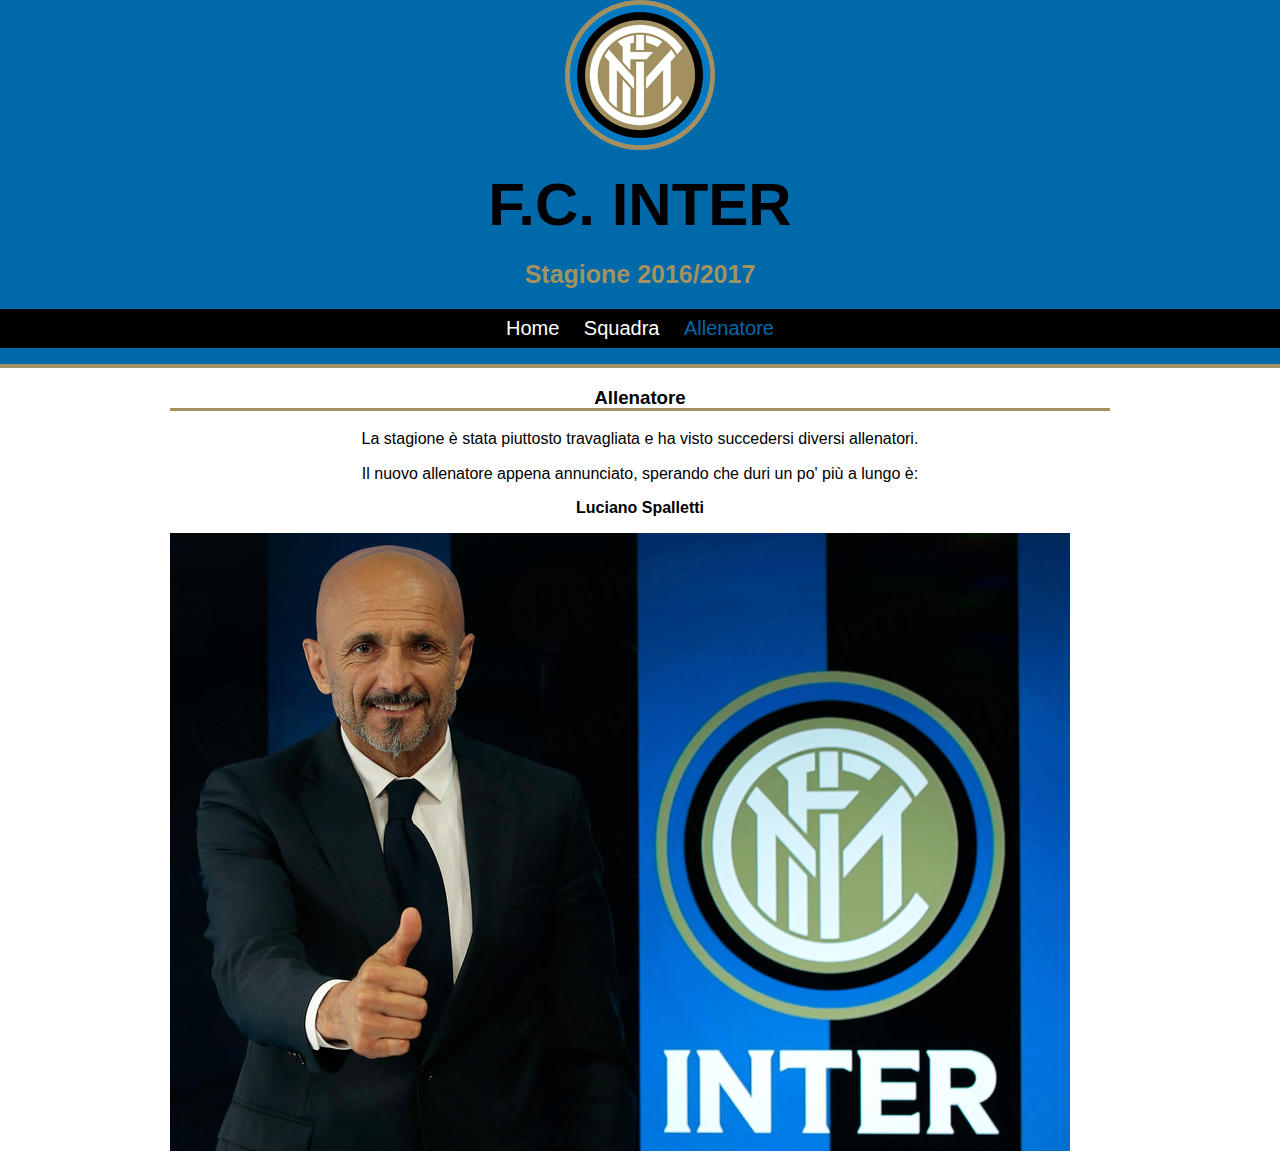
==== allenatore.html @ ce9d46ca "Init SitoCorso" ====
<!DOCTYPE html>
<html>
	<head>
		<meta charset="utf-8">
		<title>F.C. Internazionale</title>
		<link rel="stylesheet" type="text/css" href="Stile/normalize.css">
		<link rel="stylesheet" type="text/css" href="Stile/main.css">
		<link rel="stylesheet" type="text/css" href="Stile/responsive.css">
		<meta name="viewport" content="width=device-width, initial-scale=1.0">
	</head>
	<body>
		<header>
		<img src="Immagini/Logo.png" class="logo">
			<h1>F.C. inter</h1>
			<h2>Stagione 2016/2017</h2>
			<nav>
				<ul>
					<li><a href="index.html">Home</a></li>
					<li><a href="squadra.html">Squadra</a></li>
					<li><a href="allenatore.html" class="selected">Allenatore</a></li>
				</ul>
			</nav>
		</header>
		<div id="wrapper">
		<section class="allenatore">
			<h3>Allenatore</h3>
				<p>La stagione è stata piuttosto travagliata e ha visto succedersi diversi allenatori.</p>
				<p>Il nuovo allenatore appena annunciato, sperando che duri un po' più a lungo è:</p>
				<p align="center"><b>Luciano Spalletti</b></p>
				<img src="Immagini/Allenatore.jpg" alt="Spalletti">
			</section>
		</div>
	</body>
</html>
---- Stile/main.css ----
/*****************************************
GENERALE
*****************************************/

body {
	font-family: arial, calibri, corbel;
	margin: 0;
}


/*****************************************
HEADER
*****************************************/

header {
	background-color: #0069aa;
	border-bottom: 4px solid #a29161;
	overflow: auto;
	
	}

h1 {
	font-size: 60px;
	text-transform: uppercase;
	color: #000000;
	text-align: center;
	margin: 0;
	padding: 20px 0 0 0;
	
}

h2 {
	color: #a29161;
	text-align: center;
	font-size: 25px;


}

h3 {
	text-align: center;
}

nav {
	background-color: #000000;
	text-align: center;
	margin: 0;
		}

nav li {
	display: inline-block;
	padding: 8px 10px 8px 10px;
	list-style-type: none;

}

nav li:hover {
	background-color: #0069aa;
}

nav li a {
	color: #ffffff;
	font-size: 20px;
	text-decoration: none;
}

nav ul {
	padding: 0;
}

.logo {
	display: block;
	max-width: 200px;
	margin: 0 auto;

}


nav a.selected {
	color: #0069aa;

}

/*****************************************
SECTION
*****************************************/

#wrapper {
	max-width: 940px;
	margin: 0 auto;
	padding: 0 5% 5px 5%;
}

#wrapper h3 {
	border-bottom: #a29161 solid 3px;
}




#wrapper img {
	max-width: 100%;

}



/*****************************************
SQUADRA
*****************************************/



#giocatori p {
	max-width: 200px;
	text-align: center;
}

#giocatori h4 {
	clear: both;
	padding-left: 5%;
	padding-top: 5%;
	text-transform: uppercase;
}

#giocatori ul {
	list-style-type: none;
}



.maglia {
	margin: 0;
	font-size: 1.5em;
	text-shadow: 1px 1px 5px #0069aa;
	font-weight: bold;
	color: #000000;

}

.Portieri li {
	list-style: none;
	float: left;
	width: 45%;
	margin: 2.5%;
	background-color: #f5f5f5;
}


.Difensori li {
	list-style: none;
	float: left;
	width: 45%;
	margin: 2.5%;
	background-color: #f5f5f5;
}


.Centrocampisti li {
	list-style: none;
	float: left;
	width: 45%;
	margin: 2.5%;
	background-color: #f5f5f5;
}


.Attaccanti li {
	list-style: none;
	float: left;
	width: 45%;
	margin: 2.5%;
	background-color: #f5f5f5;
}



/*****************************************
ALLENATORE
*****************************************/


.allenatore p {
	text-align: center;
}
---- Stile/responsive.css ----
@media screen and (min-width: 550px) {
#giocatori li {
	width: 25%;
}
}

@media screen and (min-width: 800px) {

#giocatori li {
	width: 20%;
}
}
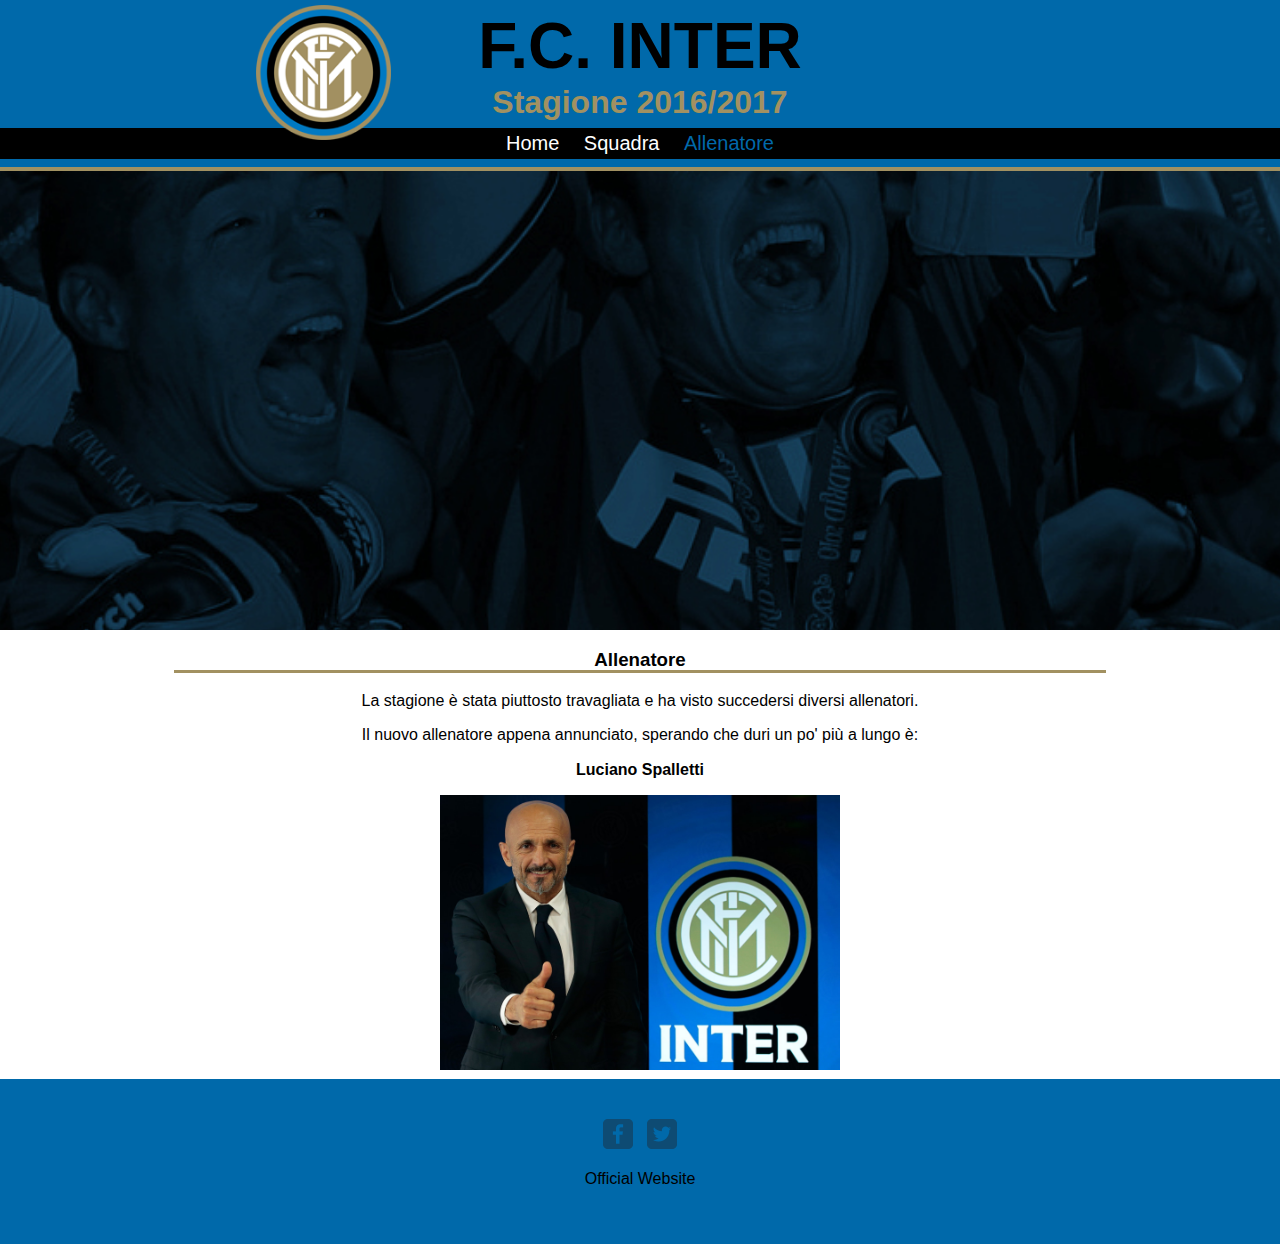
==== commit 9dc08537: "Aggiornamento Prova3" ====
--- a/allenatore.html
+++ b/allenatore.html
@@ -9,10 +9,13 @@
 		<meta name="viewport" content="width=device-width, initial-scale=1.0">
 	</head>
 	<body>
-		<header>
+	<div class="container">
+		<header class="clearfix">
 		<img src="Immagini/Logo.png" class="logo">
+			<div class="main-header">
 			<h1>F.C. inter</h1>
 			<h2>Stagione 2016/2017</h2>
+			</div>
 			<nav>
 				<ul>
 					<li><a href="index.html">Home</a></li>
@@ -21,14 +24,27 @@
 				</ul>
 			</nav>
 		</header>
-		<div id="wrapper">
+		<div class="banner">
+				
+		</div>
+		<div id="wrapper" class="clearfix">
 		<section class="allenatore">
 			<h3>Allenatore</h3>
 				<p>La stagione è stata piuttosto travagliata e ha visto succedersi diversi allenatori.</p>
 				<p>Il nuovo allenatore appena annunciato, sperando che duri un po' più a lungo è:</p>
 				<p align="center"><b>Luciano Spalletti</b></p>
-				<img src="Immagini/Allenatore.jpg" alt="Spalletti">
+				<img src="Immagini/Allenatore.jpg" alt="Spalletti" class="img-allenatore">
 			</section>
 		</div>
+		</div>
+		<footer>
+				<a href="https://www.facebook.com/Inter" target="blank">
+					<img src="Immagini/facebook1.png" class="icona-social">
+				</a>
+				<a href="https://twitter.com/Inter" target="blank">
+					<img src="Immagini/twitter1.png" class="icona-social">
+				</a>
+				<p> <a href="http://www.inter.it">Official Website</a></p>
+			</footer>
 	</body>
 </html>
--- a/Stile/main.css
+++ b/Stile/main.css
@@ -5,6 +5,16 @@
 body {
 	font-family: arial, calibri, corbel;
 	margin: 0;
+}
+
+.container {
+	min-height: calc(100vh - 164px);
+}
+
+.clearfix::after {
+	content: " ";
+	display: table;
+	clear: both;
 }
 
 
@@ -15,24 +25,28 @@
 header {
 	background-color: #0069aa;
 	border-bottom: 4px solid #a29161;
-	overflow: auto;
+	position: fixed;
+	width: 100%;
+	top: 0;
+	
 	
 	}
 
 h1 {
-	font-size: 60px;
+	font-size: 4em;
 	text-transform: uppercase;
 	color: #000000;
 	text-align: center;
 	margin: 0;
-	padding: 20px 0 0 0;
+	padding: 10px 0 0 0;
 	
 }
 
 h2 {
 	color: #a29161;
 	text-align: center;
-	font-size: 25px;
+	font-size: 2em;
+	margin: 0;
 
 
 }
@@ -49,8 +63,9 @@
 
 nav li {
 	display: inline-block;
-	padding: 8px 10px 8px 10px;
+	padding: 4px 10px 4px 10px;
 	list-style-type: none;
+
 
 }
 
@@ -66,11 +81,12 @@
 
 nav ul {
 	padding: 0;
+	margin: 8px 0;
 }
 
 .logo {
 	display: block;
-	max-width: 200px;
+	max-width: 135px;
 	margin: 0 auto;
 
 }
@@ -81,14 +97,32 @@
 
 }
 
+
+/*****************************************
+BANNER
+*****************************************/
+
+.banner {
+	padding: 600px 0 30px 0;
+	background-image: url(../Immagini/Sfondo.jpg);
+	background-size: cover;
+	background-repeat: no-repeat;
+	background-position: center;
+	background-attachment: fixed;
+}
+
+
+
+
 /*****************************************
 SECTION
 *****************************************/
 
 #wrapper {
-	max-width: 940px;
+	max-width: 1060px;
 	margin: 0 auto;
 	padding: 0 5% 5px 5%;
+	box-sizing: border-box;
 }
 
 #wrapper h3 {
@@ -109,7 +143,23 @@
 SQUADRA
 *****************************************/
 
-
+.ruoli li {
+	display: inline-block;
+	text-align: center;
+	list-style-type: none;
+
+}
+
+.ruoli {
+	padding-bottom: 0;
+	margin-bottom: 0;
+}
+
+.ruoli li a {
+	text-decoration: none;
+	color: #000000;
+	padding: 5% 5px;
+}
 
 #giocatori p {
 	max-width: 200px;
@@ -119,7 +169,7 @@
 #giocatori h4 {
 	clear: both;
 	padding-left: 5%;
-	padding-top: 5%;
+	padding-top: 20%;
 	text-transform: uppercase;
 }
 
@@ -147,6 +197,8 @@
 }
 
 
+
+
 .Difensori li {
 	list-style: none;
 	float: left;
@@ -175,11 +227,49 @@
 
 
 
+
 /*****************************************
 ALLENATORE
 *****************************************/
 
+.allenatore {
+	text-align: center;
+}
 
 .allenatore p {
 	text-align: center;
-}+}
+
+.allenatore img {
+	width: 400px;
+}
+
+
+
+/*******************************************
+FOOTER
+******************************************/
+
+footer {
+	text-align: center;
+	clear: both;
+	padding: 40px;
+	background-color: #0069aa;
+}
+
+footer p a {
+	font-size: 1em;
+	color: #000000;
+}
+
+.icona-social {
+	width: 30px;
+	height: 30px;
+	margin: 0 5px;
+}
+
+
+footer a {
+	text-decoration: none;
+}
+
--- a/Stile/responsive.css
+++ b/Stile/responsive.css
@@ -1,6 +1,29 @@
 @media screen and (min-width: 550px) {
 #giocatori li {
 	width: 25%;
+}
+
+.Portieri li:nth-child(4) {
+    clear: left;
+  }
+
+.Difensori li:nth-child(7) {
+    clear: left;
+  }
+
+.Centrocampisti li:nth-child(4) {
+    clear: left;
+  }
+
+
+.main-header {
+	position: relative;
+}
+
+.logo {
+	position: absolute;
+	top: 5px;
+	left: 5%;
 }
 }
 
@@ -9,4 +32,44 @@
 #giocatori li {
 	width: 20%;
 }
+
+.Portieri li:nth-child(4) {
+    clear: none;
+  }
+
+.Difensori li:nth-child(7) {
+    clear: none;
+  }
+
+.Centrocampisti li:nth-child(4) {
+    clear: none;
+  }
+
+.main-header {
+	position: relative;
+}
+
+.logo {
+	position: absolute;
+	top: 5px;
+	left: 10%;
+}
+}
+
+
+@media screen and (min-width: 1000px) {
+
+#giocatori li {
+	width: 20%;
+}
+
+.main-header {
+	position: relative;
+}
+
+.logo {
+	position: absolute;
+	top: 5px;
+	left: 20%;
+}
 }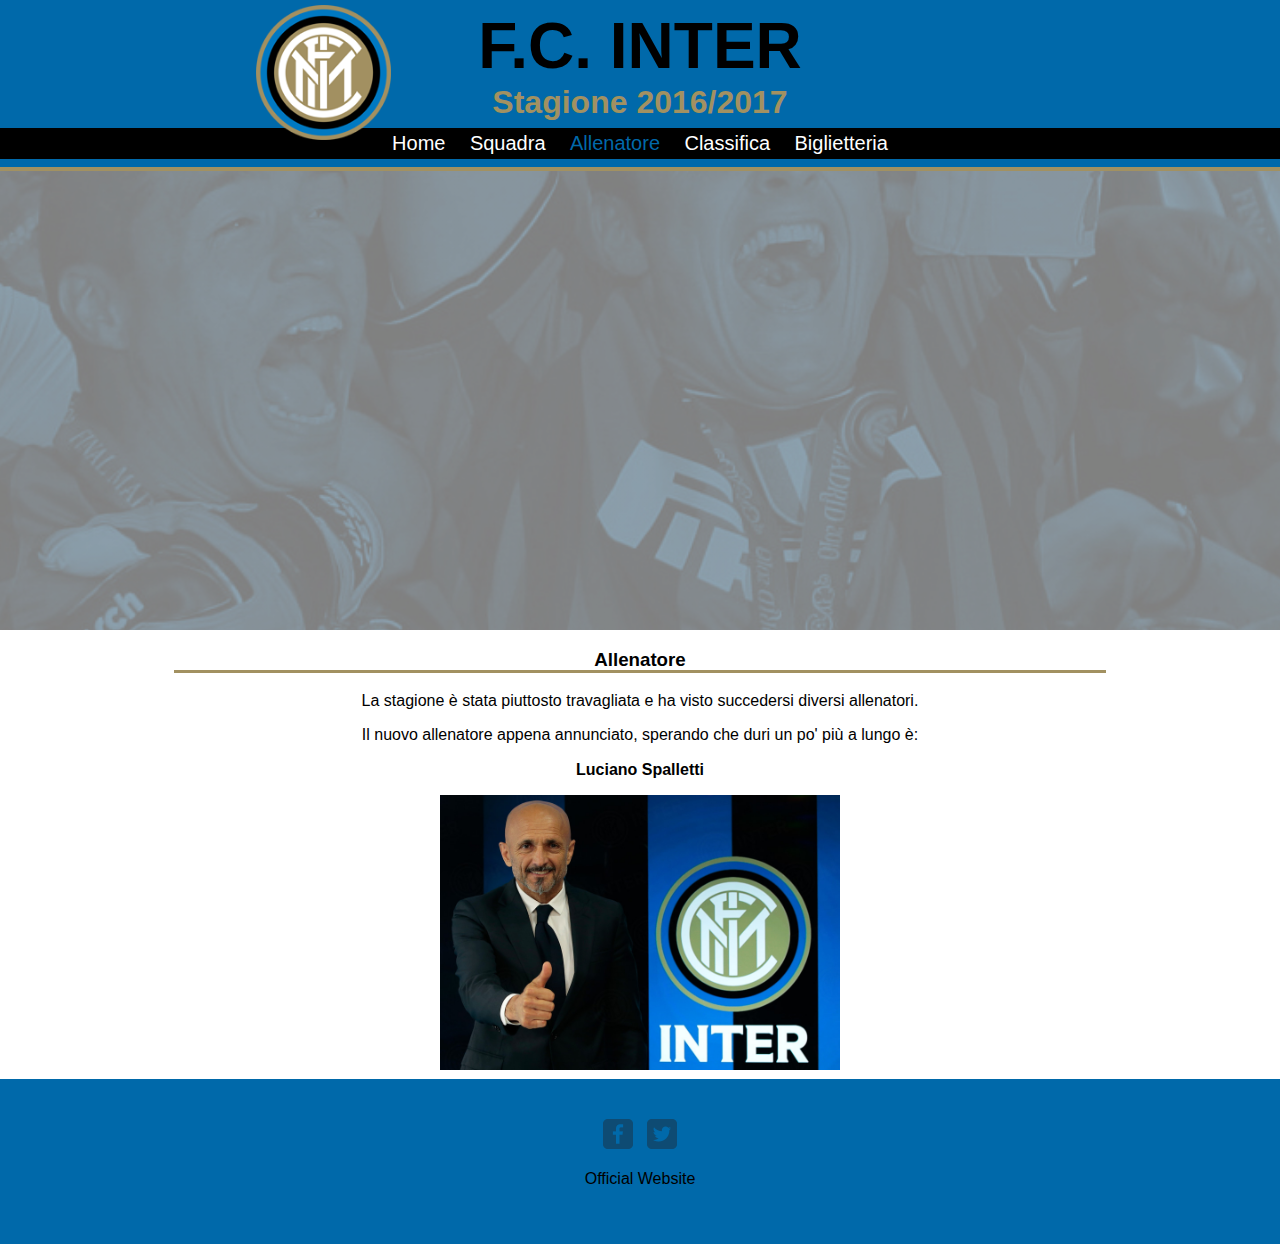
==== commit 19abd531: "Agg prova4" ====
--- a/allenatore.html
+++ b/allenatore.html
@@ -6,6 +6,7 @@
 		<link rel="stylesheet" type="text/css" href="Stile/normalize.css">
 		<link rel="stylesheet" type="text/css" href="Stile/main.css">
 		<link rel="stylesheet" type="text/css" href="Stile/responsive.css">
+		<link rel="stylesheet" type="text/css" href="Stile/tab_form.css">
 		<meta name="viewport" content="width=device-width, initial-scale=1.0">
 	</head>
 	<body>
@@ -21,6 +22,8 @@
 					<li><a href="index.html">Home</a></li>
 					<li><a href="squadra.html">Squadra</a></li>
 					<li><a href="allenatore.html" class="selected">Allenatore</a></li>
+					<li><a href="classifica.html">Classifica</a></li>
+					<li><a href="biglietteria.html">Biglietteria</a></li>
 				</ul>
 			</nav>
 		</header>
--- a/Stile/main.css
+++ b/Stile/main.css
@@ -67,6 +67,7 @@
 	list-style-type: none;
 
 
+
 }
 
 nav li:hover {
@@ -104,7 +105,8 @@
 
 .banner {
 	padding: 600px 0 30px 0;
-	background-image: url(../Immagini/Sfondo.jpg);
+	background-image: 	linear-gradient(rgba(255, 255, 255, 0.5), rgba(255, 255, 255, 0.5)),
+						url(../Immagini/Sfondo.jpg);
 	background-size: cover;
 	background-repeat: no-repeat;
 	background-position: center;
@@ -147,6 +149,8 @@
 	display: inline-block;
 	text-align: center;
 	list-style-type: none;
+	
+	
 
 }
 
@@ -159,6 +163,8 @@
 	text-decoration: none;
 	color: #000000;
 	padding: 5% 5px;
+	width: 25%;
+	
 }
 
 #giocatori p {
@@ -175,6 +181,7 @@
 
 #giocatori ul {
 	list-style-type: none;
+	padding: 0;
 }
 
 
@@ -273,3 +280,6 @@
 	text-decoration: none;
 }
 
+
+
+
--- a/Stile/responsive.css
+++ b/Stile/responsive.css
@@ -1,6 +1,7 @@
 @media screen and (min-width: 550px) {
 #giocatori li {
 	width: 25%;
+	
 }
 
 .Portieri li:nth-child(4) {
--- a/Stile/tab_form.css
+++ b/Stile/tab_form.css
@@ -0,0 +1,243 @@
+/*******************************************
+CLASSIFICA
+******************************************/
+
+table {
+  max-width: 960px;
+  margin: 10px auto;
+}
+
+caption {
+  font-size: 1.6em;
+  font-weight: 400;
+  padding: 10px 0;
+}
+
+thead th {
+  font-weight: bold;
+  background: #a29161;
+  color: #000;
+  border-bottom: 10px solid #ffffff;
+
+}
+
+
+tr {
+  background: #f4f7f8;
+  border-bottom: 1px solid #FFF;
+  margin-bottom: 5px;
+}
+
+tfoot tr {
+  background: none;
+}
+
+tfoot td {
+  padding: 10px 2px;
+  font-size: 0.8em;
+  font-style: italic;
+  font-weight: bold;
+  color: #000000;
+}
+
+th, td {
+  text-align: center;
+  padding: 15px;
+  font-weight: 300;
+}
+
+tbody th {
+	font-weight: bold;
+}
+
+tbody tr:nth-child(1) {
+	background-color: #00e600;
+}
+
+tbody tr:nth-last-child(-n+3) {
+	background-color: #ff0000;
+}
+
+tbody tr:nth-child(2) {
+	background-color: #ccff33;
+}
+
+tbody tr:nth-child(3) {
+	background-color: #ccff33;
+}
+
+tbody tr:nth-child(4) {
+	background-color: #ccccff;
+}
+
+tbody tr:nth-child(5) {
+	background-color: #ccccff;
+}
+
+.col1 {
+	background-color: #00e600;
+}
+
+.col2 {
+	background-color: #ccff33;
+}
+
+.col3 {
+	background-color: #ccccff;
+}
+
+.col4 {
+	background-color: #ff0000;
+}
+
+dt {
+	width: 400px;
+	height: 25px;
+	margin-bottom: 10px;
+
+}
+
+
+
+
+/*******************************************
+FORM
+******************************************/
+
+
+form {
+  /*max-width: 800px;*/
+  margin: 10px auto;
+  padding: 10px 20px;
+  background: #f4f7f8;
+  border-radius: 8px;
+  width: 50%;
+}
+
+.iscrizione {
+  margin: 0 0 30px 0;
+  text-align: center;
+  color: #000000;
+}
+
+
+input[type="text"],
+input[type="password"],
+input[type="date"],
+input[type="datetime"],
+input[type="email"],
+input[type="number"],
+input[type="search"],
+input[type="tel"],
+input[type="time"],
+input[type="url"],
+select {
+  background: rgba(255,255,255,0.1);
+  border: none;
+  font-size: 16px;
+  height: auto;
+  margin: 0;
+  outline: 0;
+  padding: 10px 0;
+  width: 100%;
+  background-color: #e8eeef;
+  color: #0069aa;
+  box-shadow: 0 1px 0 rgba(0,0,0,0.03) inset;
+  margin-bottom: 30px;
+}
+
+select {
+  padding: 6px;
+  height: 32px;
+  border-radius: 2px;
+}
+
+
+legend {
+  font-size: 1.4em;
+  margin-bottom: 10px;
+}
+
+label {
+  display: block;
+  margin-bottom: 8px;
+}
+
+
+.number {
+  color: #0069aa;
+  height: 30px;
+  width: 30px;
+  display: inline-block;
+  font-size: 1.1em;
+  font-weight: bolder;
+  line-height: 30px;
+  text-align: center;
+  text-shadow: 0 1px 0 rgba(255,255,255,0.2);
+}
+
+.rosso {
+  color: red;
+}
+
+.arancio {
+  color: orange;
+}
+
+.blu {
+  color: blue;
+}
+
+.verde {
+  color: green;
+}
+
+option {
+  color: black;
+}
+
+fieldset {
+  border: none;
+  margin-bottom: 30px;
+}
+
+button {
+  padding: 19px 39px 18px 39px;
+  color: #FFF;
+  background-color: #0069aa;
+  font-size: 18px;
+  text-align: center;
+  font-style: normal;
+  border-radius: 5px;
+  width: 100%;
+  border: 1px solid #004f80;
+  border-width: 1px 1px 3px;
+  box-shadow: 0 -1px 0 rgba(255,255,255,0.1) inset;
+  margin-bottom: 10px;
+}
+
+
+label.news {
+  font-weight: 300;
+  display: inline;
+}
+
+#no_news {
+  margin-bottom: 25px;
+}
+
+input[type="radio"],
+input[type="checkbox"]
+ {
+  margin: 0 4px 8px 0;
+}
+
+label.match {
+  font-weight: 300;
+  display: inline;
+}
+
+#match {
+  margin-bottom: 25px;
+}
+
